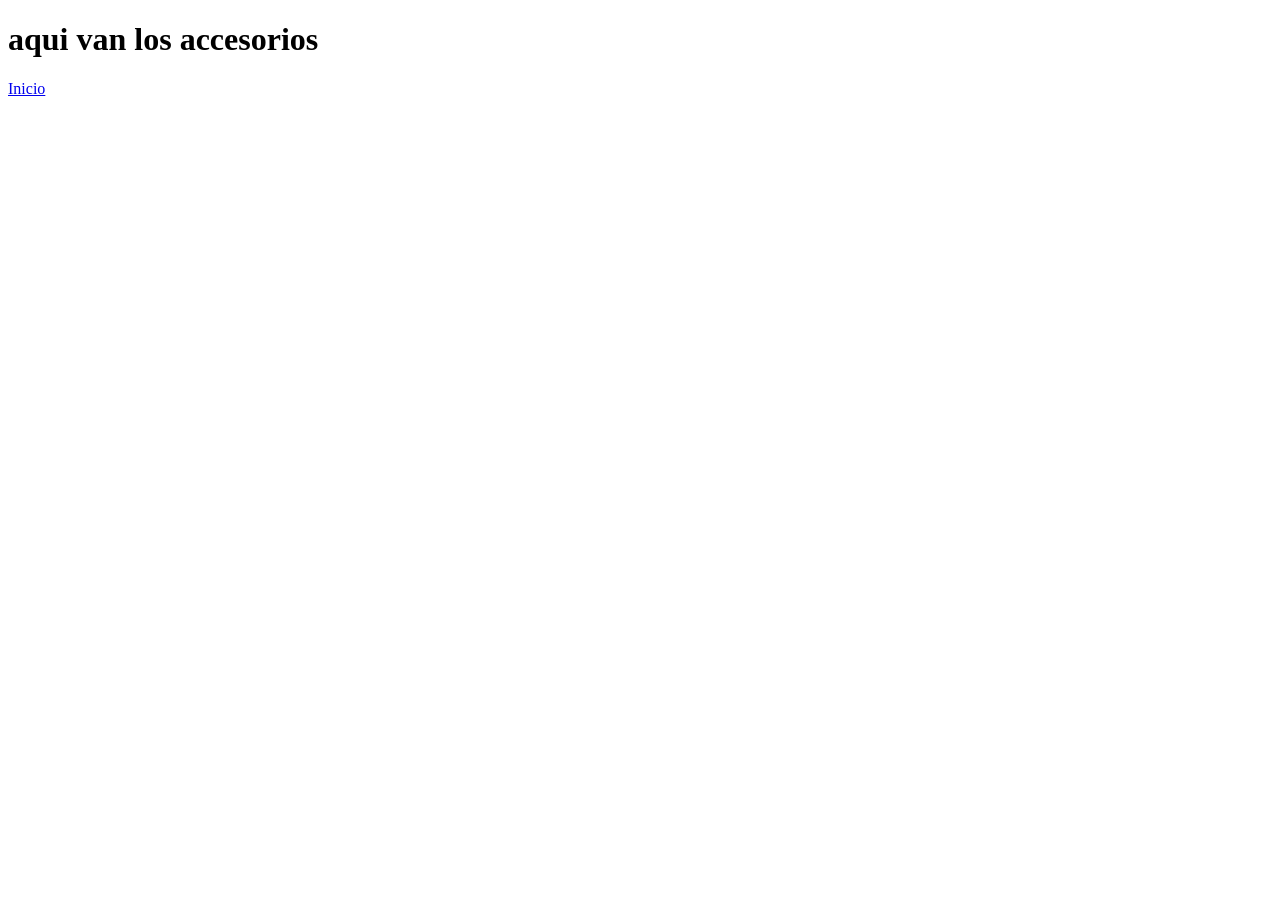
==== catalogos/catal-accesorios.html @ ad7d00c3 "agregado estilos para la seccion categoria, creacion de todas las paginas para cada categoria y la n" ====
<!DOCTYPE html>
<html lang="es">
<head>
    <meta charset="UTF-8">
    <meta name="viewport" content="width=device-width, initial-scale=1.0">
    <title>Document</title>
</head>
<body>
    <h1>aqui van los accesorios</h1>
    <a  href="../index.html" class="enlace-categoria">Inicio</a>
</body>
</html>
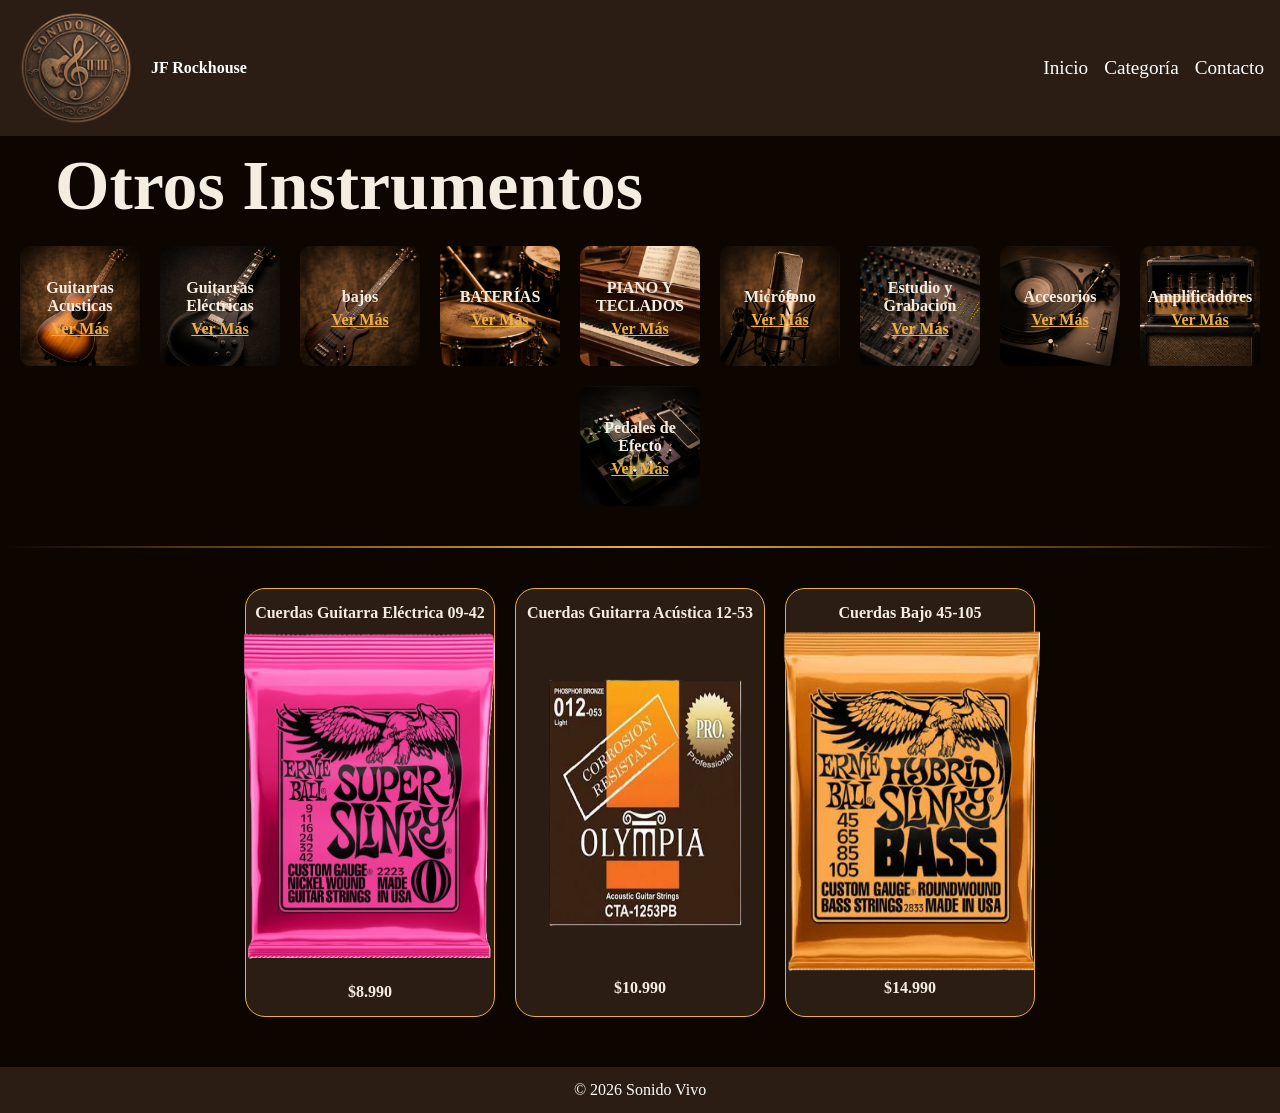
==== commit 02807cbb: "Terminado catalogo JP" ====
--- a/catalogos/catal-accesorios.html
+++ b/catalogos/catal-accesorios.html
@@ -3,10 +3,103 @@
 <head>
     <meta charset="UTF-8">
     <meta name="viewport" content="width=device-width, initial-scale=1.0">
-    <title>Document</title>
+    <title>Accesorios</title>
+    <link rel="stylesheet" href="../style.css">
+
 </head>
 <body>
-    <h1>aqui van los accesorios</h1>
-    <a  href="../index.html" class="enlace-categoria">Inicio</a>
+    <header>
+        <div class="logo-titulo">
+            <img src="../img/logo.png" alt="Logo de Tu sonido, tu mundo">
+            <p>JF Rockhouse</p>
+        </div>
+        <nav>
+            <a href="../index.html" >Inicio</a>
+            <a href="#section-categoria">Categoría</a>
+            <a href="contacto">Contacto</a>
+        </nav>
+    </header>
+
+
+    <h1 class="h1-catalogos">Otros Instrumentos</h1>
+    
+
+     <section id="section-categoria">
+            <div class="categoria-guitarra">
+                <p>Guitarras Acusticas</p>
+                <a  href="../catalogos/catal-guitarra.html" class="enlace-categoria">Ver Más</a>
+            </div>
+        
+            <div class="categoria-guitarraEle">
+                <p>Guitarras Eléctricas</p>
+                <a  href="../catalogos/catal-guitarraEle.html" class="enlace-categoria">Ver Más</a>
+            </div>
+        
+            <div class="categoria-bajo">
+                <p>bajos</p>
+                <a  href="../catalogos/catal-bajo.html" class="enlace-categoria">Ver Más</a>
+            </div>
+
+            <div class="categoria-bateria">
+                <p>BATERÍAS</p>
+                <a  href="../catalogos/catal-bateria.html" class="enlace-categoria">Ver Más</a>
+            </div>
+        
+            <div class="categoria-piano">
+                <p>PIANO Y TECLADOS</p>
+                <a  href="../catalogos/catal-piano.html" class="enlace-categoria">Ver Más</a>
+            </div>
+        
+            <div class="categoria-microfono">
+                <p>Micrófono</p>
+                <a  href="../catalogos/catal-microfono.html" class="enlace-categoria">Ver Más</a>
+            </div>
+
+            <div class="categoria-estudioGrabacion">
+                <p>Estudio y Grabacion</p>
+                <a  href="../catalogos/catal-estudioGrabacion.html" class="enlace-categoria">Ver Más</a>
+            </div>
+        
+            <div class="categoria-accesorios">
+                <p>Accesorios</p>
+                <a  href="../catalogos/catal-accesorios.html" class="enlace-categoria">Ver Más</a>
+            </div>
+        
+            <div class="categoria-amplificador">
+                <p>Amplificadores</p>
+                <a  href="../catalogos/catal-amplificador.html" class="enlace-categoria">Ver Más</a>
+            </div>
+
+            <div class="categoria-pedalesEfectos">
+                <p>Pedales de Efecto</p>
+                <a  href="../catalogos/catal-pedales.html" class="enlace-categoria">Ver Más</a>
+            </div>
+        </section>
+
+        <hr class="separador">
+
+          <section class="seccion-guitarras">
+            <div class="guitarra">
+                <p class="nomb-precio">Cuerdas Guitarra Eléctrica 09-42</p>
+                <a href="../producto/guitarra1.html">
+                <img class="product_pia" src="../img/accesorio/A1.png" >
+                </a>
+                <p class="nomb-precio">$8.990</p>
+            </div>
+
+            <div class="guitarra">
+                <p class="nomb-precio">Cuerdas Guitarra Acústica 12-53</p>
+                <img class="product_pia" src="../img/accesorio/A2.png" >
+                <p class="nomb-precio">$10.990</p>
+            </div>
+
+            <div class="guitarra">
+                <p class="nomb-precio">Cuerdas Bajo 45-105</p>
+                <img class="product_pia" src="../img/accesorio/A3.png" >
+                <p class="nomb-precio">$14.990</p>
+            </div>
+        </section>
+
+    <footer>© 2026 Sonido Vivo</footer>
 </body>
 </html>
--- a/style.css
+++ b/style.css
@@ -0,0 +1,257 @@
+* { box-sizing: border-box; margin: 0; padding: 0; }
+
+body {
+    background-color: #0c0500;
+    color: #F5EDE0;
+}
+
+/* HEADER------------------------------------------------------ */
+ header {
+    background: #2B1D14;
+    color: white;
+    padding: 8px 16px;
+    display: flex;
+    justify-content: space-between;
+    align-items: center;
+    flex-wrap: wrap;
+    gap: 10px;
+}
+
+
+header nav {
+    display: flex;
+    gap: 16px;
+}
+
+header nav a {
+    color: white;
+    text-decoration: none;
+    font-size: 1.20rem;
+}
+
+.logo-titulo {
+    display: flex;
+    align-items: center;
+    gap: 10px;
+}
+
+.logo-titulo img {
+    width: 120px;
+    height: 120px;
+    border-radius: 50%;
+    object-fit: cover;
+}
+/* HEADER------------------------------------------------------ */
+
+
+/* banner---------------------------------------------------- */
+.banner{
+    display: flex;
+    background-image: url('img/fondoBanner.png');
+    background-size: cover;
+    height: 550px;
+
+    align-items: center;  
+}
+
+h1{
+    font-size: 70px;
+}
+
+.text-banner{
+    color: white;
+    padding: 0 0 0 50px  ;
+   
+    
+}
+
+.aa{
+    margin: 500px;
+    background-color: black;
+}
+/* BANNER---------------------------------------------------- */
+
+/* CATEGORIAS---------------------------------------------------- */
+.h2-categoria{
+    text-align: center;
+}
+#section-categoria{
+    display: flex;
+    flex-direction: row;
+    justify-content: center;
+    flex-wrap: wrap;
+}
+
+.categoria-guitarra{
+    background-image: url(img/guitarra.png);
+    background-size: cover;
+}
+.categoria-guitarraEle{
+    background-image: url(img/guitarraElectrica.png);
+    background-size: cover;
+}
+.categoria-bajo{
+    background-image: url(img/bajo.png);
+    background-size: cover;
+}
+.categoria-bateria{
+    background-image: url(img/bateria.png);
+    background-size: cover;
+}
+.categoria-piano{
+    background-image: url(img/piano.png);
+    background-size: cover;
+}
+.categoria-microfono{
+    background-image: url(img/microfono.png);
+    background-size: cover;
+}
+.categoria-estudioGrabacion{
+    background-image: url(img/estudioGrabacion.png);
+    background-size: cover;
+}
+.categoria-accesorios{
+    background-image: url(img/accesorios.png);
+    background-size: cover;
+}
+.categoria-amplificador{
+    background-image: url(img/amplificador.png);
+    background-size: cover;
+}
+.categoria-pedalesEfectos{
+    background-image: url(img/pedalesEfecto.png);
+    background-size: cover;
+}
+
+.categoria-guitarra ,
+.categoria-guitarraEle,
+.categoria-bajo,
+.categoria-bateria,
+.categoria-piano,
+.categoria-microfono,
+.categoria-estudioGrabacion,
+.categoria-accesorios,
+.categoria-amplificador,
+.categoria-pedalesEfectos{
+    display: flex;
+    flex-direction: column;
+    align-items: center;
+    justify-content: center;
+    text-align: center;
+    width: 120px;
+    height: 120px;
+    padding: 10px 0px 10px 0px;
+    align-items: center;
+    margin: 10px;
+    border-radius: 10px;
+
+    transition: transform 0.3s ease;
+}
+
+#section-categoria div:hover {
+    transform: scale(1.1); 
+}
+
+p{
+    margin: 5px;
+    
+    font-weight: bold;
+}
+
+.enlace-categoria{
+    color: #edb040;
+    font-weight: bold;
+}
+/* CATEGORIAS---------------------------------------------------- */
+
+
+
+footer {
+    background: #2B1D14;
+    color: white;
+    text-align: center;
+    padding: 14px;
+    margin-top: 40px; 
+} 
+
+
+/*-----------------------------------------------------------------------------------*/
+
+
+/* CATALOGOS --------------------------------------------------------------------*/
+.seccion-guitarras{
+    display: flex;
+    flex-direction: row;
+    justify-content: center;
+    flex-wrap: wrap;
+
+}
+
+.guitarra{
+    background-color: #2B1D14;
+    display: flex;
+    border: 1px solid #edb040;
+    width: 250px;
+    border-radius: 20px;
+    margin: 10px;
+    padding: 10px 0px 10px 0px;
+
+    flex-direction: column;
+    align-items: center;
+  
+    transition: transform 0.3s ease;
+}
+
+    
+
+
+.seccion-guitarras div:hover {
+    transform: scale(1.1); 
+}
+
+.product{
+    width: 150px;
+    height: 350px;
+}
+
+
+
+
+/*-----------------Piano------------*/
+.product_pia {
+    width: 260px;   /* más ancho, se ve balanceado */
+    height: auto;   /* se adapta al contenido */
+    aspect-ratio: 3 / 4; /* mantiene proporción elegante */
+}
+
+/*-----------------Piano------------*/
+
+
+.h1-catalogos{
+    padding: 10px 10px 10px 55px;
+}
+/* CATALOGOS --------------------------------------------------------------------*/
+
+
+
+
+.separador{
+    width: 100%;
+    height: 2px;    
+    border: none;
+    background-color: #edb040;
+    margin: auto;
+    background: linear-gradient(to right, transparent, #edb040, transparent);
+    margin: 30px auto; 
+    
+}
+
+@media (max-width: 600px) {
+    .panes, .pastel, .banner {
+        width: 250px; 
+        max-width: 350px; 
+    }
+}
+
+
+
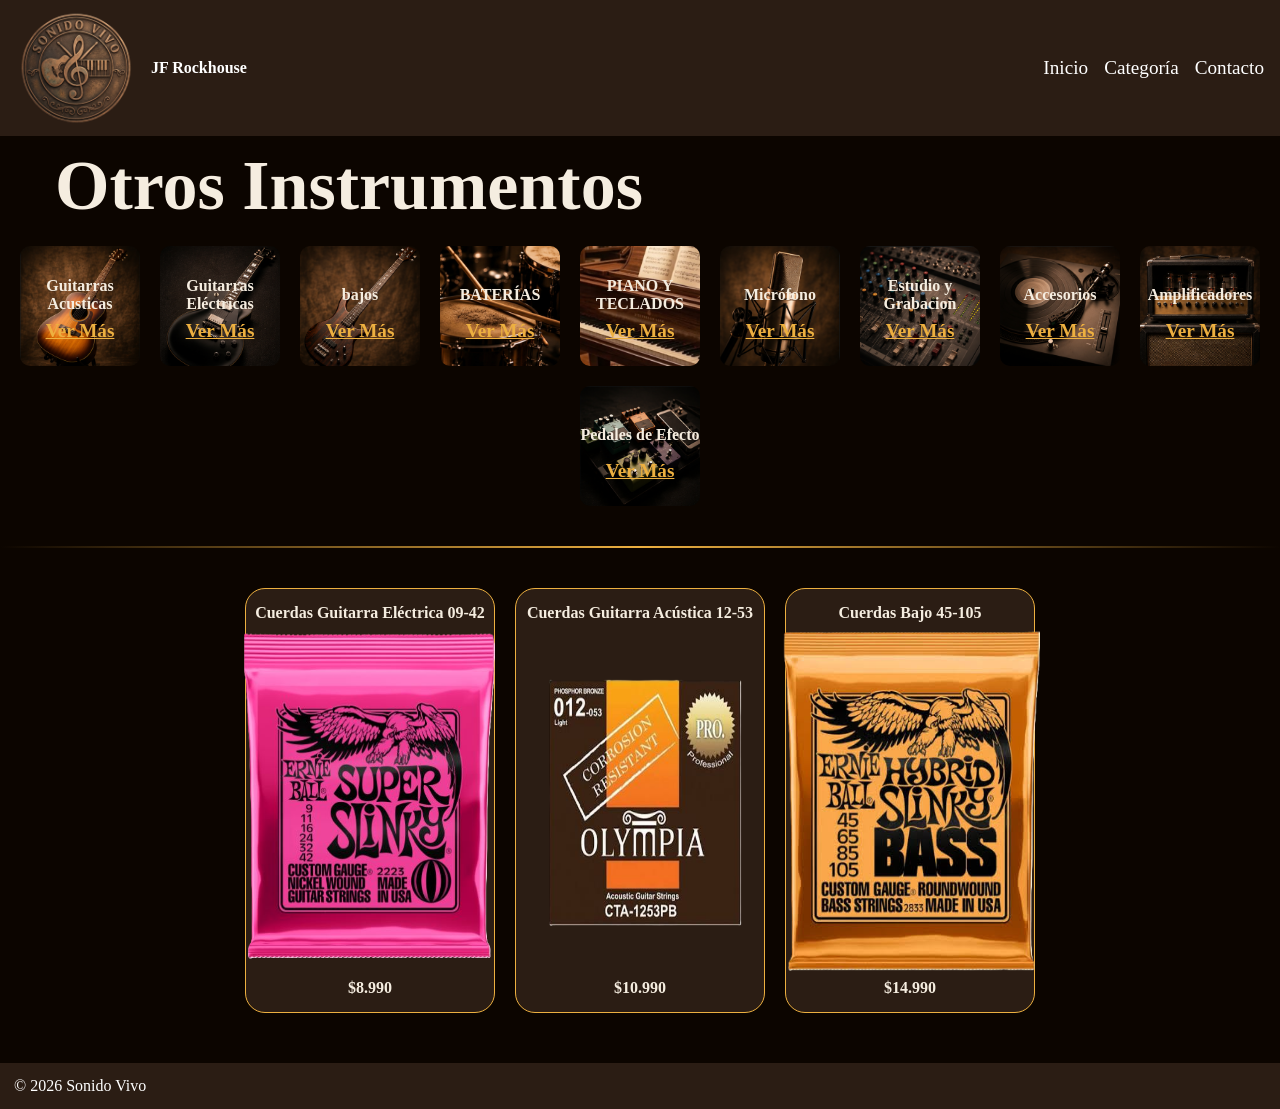
==== commit 58895811: "agregado contacto" ====
--- a/catalogos/catal-accesorios.html
+++ b/catalogos/catal-accesorios.html
@@ -81,9 +81,7 @@
           <section class="seccion-guitarras">
             <div class="guitarra">
                 <p class="nomb-precio">Cuerdas Guitarra Eléctrica 09-42</p>
-                <a href="../producto/guitarra1.html">
                 <img class="product_pia" src="../img/accesorio/A1.png" >
-                </a>
                 <p class="nomb-precio">$8.990</p>
             </div>
 
--- a/style.css
+++ b/style.css
@@ -23,11 +23,14 @@
     gap: 16px;
 }
 
-header nav a {
+header nav a, div a{
+    display: flex;
     color: white;
     text-decoration: none;
     font-size: 1.20rem;
-}
+    align-items: center;
+}
+
 
 .logo-titulo {
     display: flex;
@@ -41,6 +44,10 @@
     border-radius: 50%;
     object-fit: cover;
 }
+
+nav a img{
+    width: 40px;
+}
 /* HEADER------------------------------------------------------ */
 
 
@@ -65,10 +72,7 @@
     
 }
 
-.aa{
-    margin: 500px;
-    background-color: black;
-}
+
 /* BANNER---------------------------------------------------- */
 
 /* CATEGORIAS---------------------------------------------------- */
@@ -141,7 +145,6 @@
     width: 120px;
     height: 120px;
     padding: 10px 0px 10px 0px;
-    align-items: center;
     margin: 10px;
     border-radius: 10px;
 
@@ -149,8 +152,9 @@
 }
 
 #section-categoria div:hover {
-    transform: scale(1.1); 
-}
+    transform: scale(1.4); 
+}
+
 
 p{
     margin: 5px;
@@ -161,18 +165,39 @@
 .enlace-categoria{
     color: #edb040;
     font-weight: bold;
+    text-decoration: underline;
+}
+
+#section-categoria p {
+    min-height: 40px;        
+    display: flex;           
+    align-items: center;     
+    justify-content: center; 
+    margin: 5px 0;        
 }
 /* CATEGORIAS---------------------------------------------------- */
 
 
 
 footer {
+    display: flex;
     background: #2B1D14;
     color: white;
     text-align: center;
     padding: 14px;
     margin-top: 40px; 
+    flex-direction: row;
+    align-items: center;
+    justify-content: space-between;
+    padding: 20px
+   
 } 
+
+footer a{
+    color: white;
+    text-decoration: none;
+}
+
 
 
 /*-----------------------------------------------------------------------------------*/
@@ -203,8 +228,6 @@
 }
 
     
-
-
 .seccion-guitarras div:hover {
     transform: scale(1.1); 
 }
@@ -231,6 +254,61 @@
     padding: 10px 10px 10px 55px;
 }
 /* CATALOGOS --------------------------------------------------------------------*/
+
+
+/* GUITARRA1 --------------------------------------------------------------------*/
+.producto-precio {
+    display: flex;
+    justify-content: center;
+    gap: 20px;
+    width: 90%;
+    font-size: 22px;
+    margin: auto;
+}
+
+.producto-imagen {
+    display: flex;
+    border: 1px solid #edb040;
+    border-radius: 10px;
+    width: 50%;
+    height: 600px;
+}
+
+.producto-imagen img {
+    margin: auto;
+    width: 200px;
+    height: 500px;
+}
+
+.precio-producto {
+    border: 1px solid #edb040;
+    border-radius: 10px;
+    width: 40%;
+    height: 600px;
+    padding: 10px;
+    display: flex;
+    flex-direction: column;
+}
+
+.precio-producto ul {
+    padding-left: 20px;
+}
+
+.precio-producto button {
+    margin-top: auto;
+    padding: 10px;
+    width: 100%;
+}
+
+.producto-descripcion {
+    border: 1px solid #edb040;
+    border-radius: 10px;
+    padding: 20px;
+    width: 82%;
+    margin: auto;
+}
+
+/* GUITARRA1 --------------------------------------------------------------------*/
 
 
 
@@ -255,3 +333,95 @@
 
 
 
+
+
+
+/* === Contacto === */
+#contacto {
+  margin-top: 40px;
+  display: flex;
+  flex-direction: column;
+  align-items: center;
+}
+
+#contacto h2 {
+  color: #edb040;
+  margin-bottom: 15px;
+}
+
+form {
+  background: #2B1D14;
+  border: 1px solid #edb040;
+  border-radius: 6px;
+  padding: 24px;
+  max-width: 420px;
+  width: 100%;
+}
+
+label {
+  display: block;
+  font-size: 0.9rem;
+  font-weight: 600;
+  color: #F5EDE0;
+  margin: 14px 0 6px;
+}
+
+label:first-of-type {
+  margin-top: 0;
+}
+
+input, select, textarea {
+  width: 100%;
+  padding: 8px 10px;
+  border: 1px solid #edb040;
+  border-radius: 4px;
+  font-size: 0.95rem;
+  font-family: inherit;
+  background-color: #0c0500;
+  color: #F5EDE0;
+}
+
+textarea {
+  min-height: 90px;
+  resize: vertical;
+}
+
+
+
+button {
+  margin-top: 20px;
+  background: #edb040;
+  color: #0c0500;
+  border: none;
+  padding: 10px 18px;
+  border-radius: 4px;
+  font-size: 0.95rem;
+  font-weight: 600;
+  cursor: pointer;
+}
+
+button:hover {
+  background: #f5ede0;
+}
+
+
+/* === Pie de página === */
+footer {
+  background: #2B1D14;
+  color: white;
+  text-align: center;
+  padding: 14px;
+  margin-top: 40px;
+}
+
+/* === Responsivo === */
+@media (max-width: 600px) {
+  .grilla-productos {
+    grid-template-columns: 1fr;
+  }
+
+  header {
+    flex-direction: column;
+    align-items: flex-start;
+  }
+}
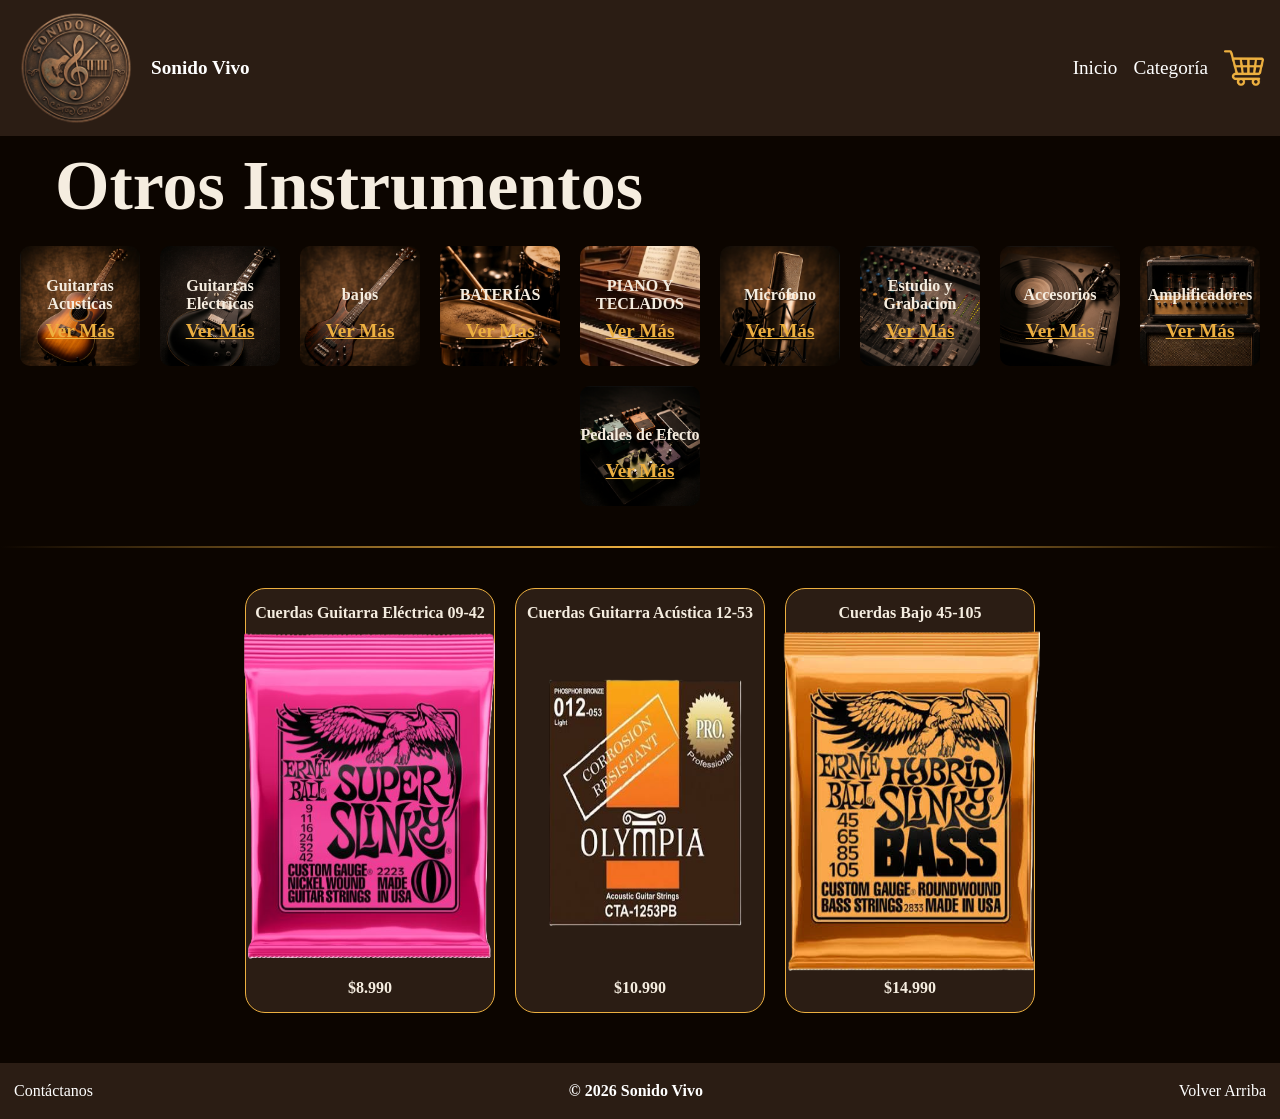
==== commit 3074ad17: "correccion de errores" ====
--- a/catalogos/catal-accesorios.html
+++ b/catalogos/catal-accesorios.html
@@ -10,13 +10,19 @@
 <body>
     <header>
         <div class="logo-titulo">
+            <a href="../index.html">
             <img src="../img/logo.png" alt="Logo de Tu sonido, tu mundo">
-            <p>JF Rockhouse</p>
+            </a>
+            <a href="../index.html">
+            <p>Sonido Vivo</p>
+            </a>
         </div>
         <nav>
             <a href="../index.html" >Inicio</a>
             <a href="#section-categoria">Categoría</a>
-            <a href="contacto">Contacto</a>
+            <a href="">
+                <img src="../img/carrito.png" alt="">
+            </a>
         </nav>
     </header>
 
@@ -98,6 +104,10 @@
             </div>
         </section>
 
-    <footer>© 2026 Sonido Vivo</footer>
+    <footer>
+        <a href="">Contáctanos</a>
+        <p>© 2026 Sonido Vivo </p>
+        <a href="#" class="logo-titulo">Volver Arriba</a>
+    </footer>
 </body>
 </html>
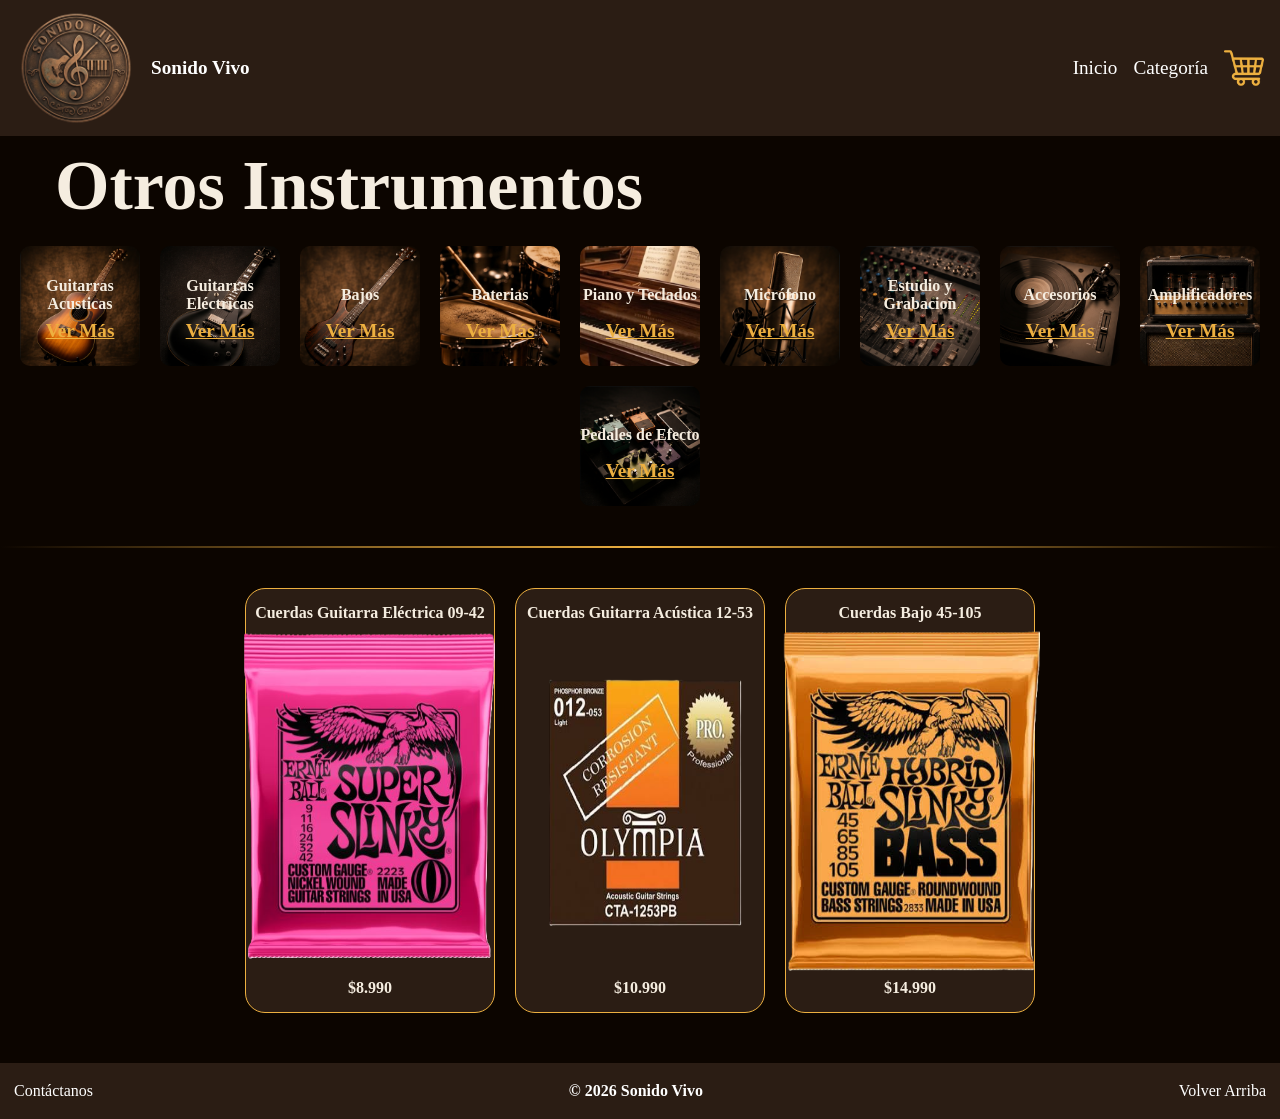
==== commit 962e5171: "nombre categorias" ====
--- a/catalogos/catal-accesorios.html
+++ b/catalogos/catal-accesorios.html
@@ -42,17 +42,17 @@
             </div>
         
             <div class="categoria-bajo">
-                <p>bajos</p>
+                <p>Bajos</p>
                 <a  href="../catalogos/catal-bajo.html" class="enlace-categoria">Ver Más</a>
             </div>
 
             <div class="categoria-bateria">
-                <p>BATERÍAS</p>
+                <p>Baterias</p>
                 <a  href="../catalogos/catal-bateria.html" class="enlace-categoria">Ver Más</a>
             </div>
         
             <div class="categoria-piano">
-                <p>PIANO Y TECLADOS</p>
+                <p>Piano y Teclados</p>
                 <a  href="../catalogos/catal-piano.html" class="enlace-categoria">Ver Más</a>
             </div>
         
@@ -105,7 +105,7 @@
         </section>
 
     <footer>
-        <a href="">Contáctanos</a>
+        <a href="../producto/contacto.html">Contáctanos</a>
         <p>© 2026 Sonido Vivo </p>
         <a href="#" class="logo-titulo">Volver Arriba</a>
     </footer>
--- a/style.css
+++ b/style.css
@@ -424,4 +424,56 @@
     flex-direction: column;
     align-items: flex-start;
   }
-}+}
+
+
+
+/*----------------------------------*/
+.campo-error {
+    border: 2px solid red;
+}
+
+#mensaje-confirmacion {
+    color: #edb040;
+    text-align: center;
+    margin-top: 15px;
+}
+
+
+
+
+.catalogo-con-filtro {
+    display: flex;
+    width: 90%;
+    margin: 30px auto;
+    gap: 20px;
+}
+
+.filtro {
+    width: 150px;
+    padding: 10px;
+}
+
+.filtro h3 {
+    margin-bottom: 12px;
+}
+
+.filtro p {
+    margin-top: 12px;
+    margin-bottom: 5px;
+    font-weight: bold;
+}
+
+.filtro label {
+    display: flex;
+    align-items: center;
+    gap: 8px; 
+    margin: 5px 0;
+    font-size: 14px;
+    cursor: pointer;
+}
+
+.filtro input {
+    margin-right: 5px;
+}
+
